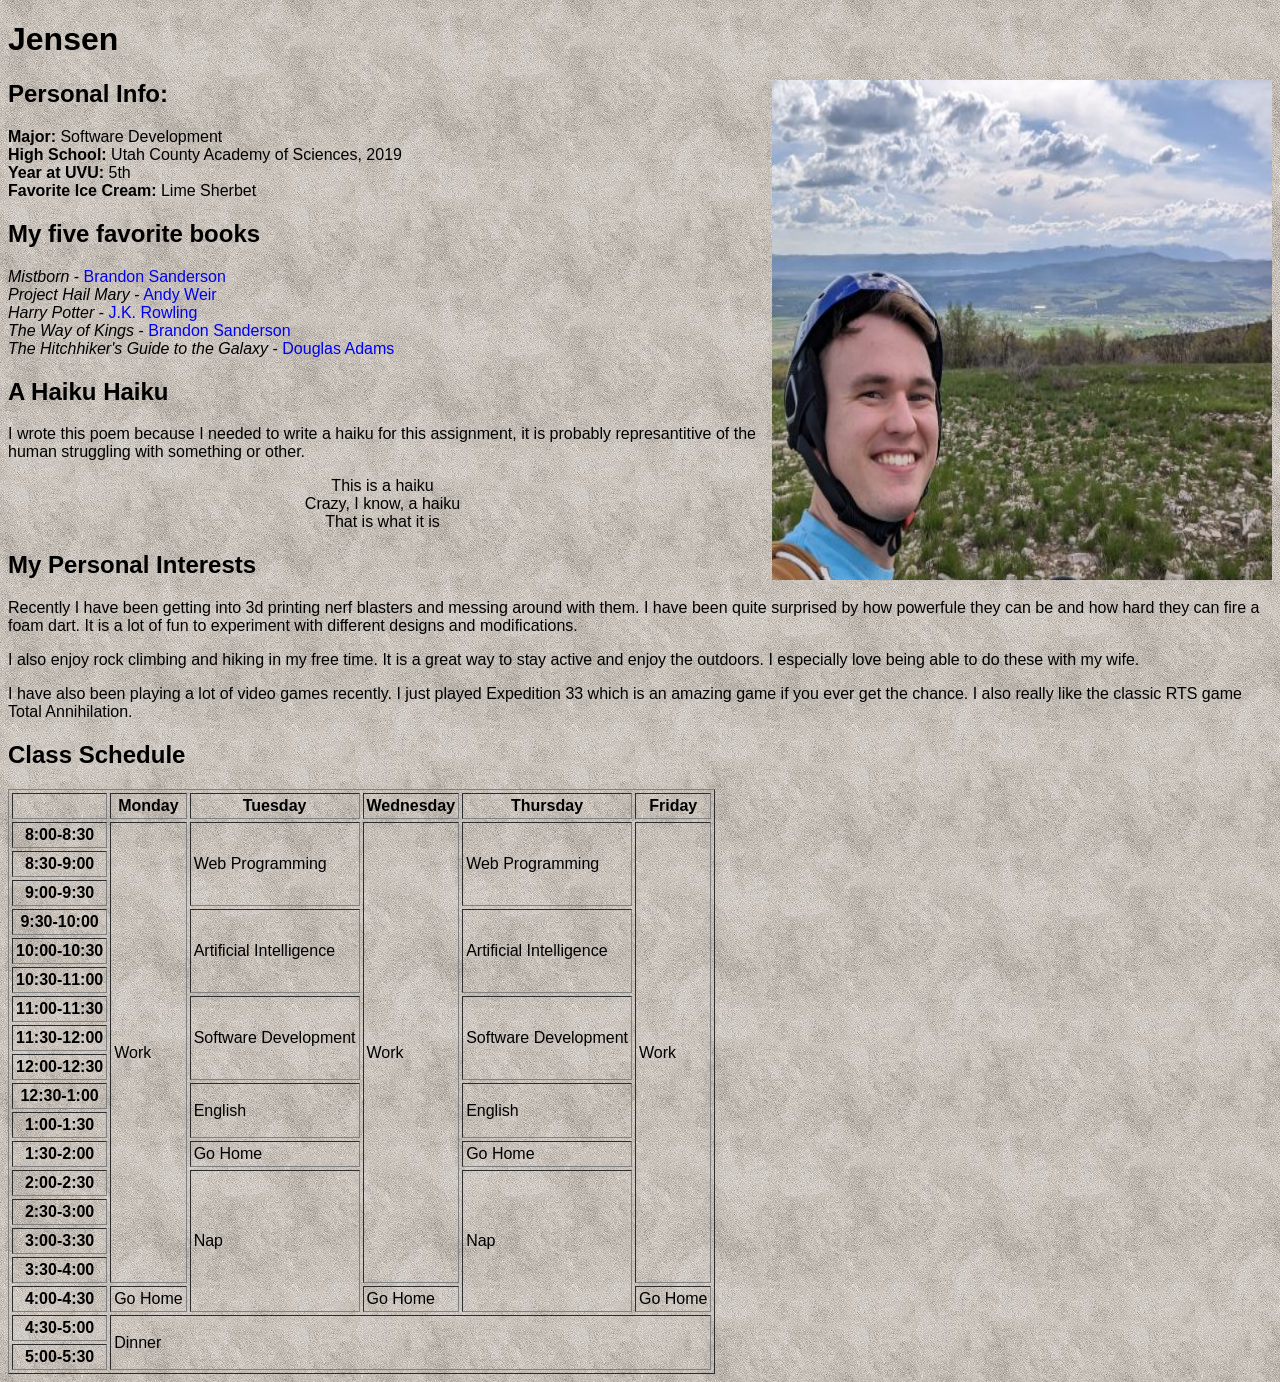
==== AboutMe/index.html @ d9c0c2ad "Assignment 1 Initial commit Co-authored-by: Copilot <copilot@github.com>" ====
<!DOCTYPE html>
<html>
<head>
<title>About Jensen</title>
<link rel="stylesheet" href="style.css">
</head>
<body>
<h1>Jensen</h1>
<img src="Jensen.jpg" alt="A picture of Jensen" width="500" height="500" style="float: right; margin-left: 15px;">
<h2>Personal Info:</h2>
<p><b>Major:</b> Software Development<br>
<b>High School:</b> Utah County Academy of Sciences, 2019<br>
<b>Year at UVU:</b> 5th<br>
<b>Favorite Ice Cream:</b> Lime Sherbet<br></p>

<h2>My five favorite books</h2>
<p><i>Mistborn</i> -  <a href="https://www.dragonsteelbooks.com/">Brandon Sanderson</a><br>
<i>Project Hail Mary</i> - <a href="https://www.andyweirauthor.com/">Andy Weir</a><br>
<i> Harry Potter</i> - <a href="https://www.jkrowling.com/">J.K. Rowling</a><br>
<i> The Way of Kings</i> - <a href="https://www.dragonsteelbooks.com/">Brandon Sanderson</a><br>
<i> The Hitchhiker's Guide to the Galaxy</i> - <a href="https://www.douglasadams.com/">Douglas Adams</a><br></p>

<h2>A Haiku Haiku</h2>
<p>I wrote this poem because I needed to write a haiku for this assignment, it is probably represantitive of the human struggling with something or other.<br></p>

<p style="text-align: center;">This is a haiku<br>
Crazy, I know, a haiku<br>
That is what it is<br>
</p>  

<h2>My Personal Interests</h2>
<p > Recently I have been getting into 3d printing nerf blasters and messing around with them. I have been quite surprised by how powerfule they can be and how hard they can fire a foam dart. It is a lot of fun to experiment with different designs and modifications.</p>
<p> I also enjoy rock climbing and hiking in my free time. It is a great way to stay active and enjoy the outdoors. I especially love being able to do these with my wife.</p>
<p> I have also been playing a lot of video games recently. I just played Expedition 33 which is an amazing game if you ever get the chance. I also really like the classic RTS game Total Annihilation.</p>



<h2>Class Schedule</h2>
<table  border cellspacing="3" cellpadding="3">
<tr>
    <th></th>
    <th>Monday</th>
    <th>Tuesday</th>
    <th>Wednesday</th>
    <th>Thursday</th>
    <th>Friday</th>

</tr>
<tr>
    <th>8:00-8:30</th>
    <td rowspan="16">Work</td>
    <td rowspan="3">Web Programming</td>
    <td rowspan="16">Work</td>
    <td rowspan="3">Web Programming</td>
    <td rowspan="16">Work</td>

</tr>
<tr>
    <th>8:30-9:00</th>
</tr>
<tr>
    <th>9:00-9:30</th>
</tr>
<tr>
    <th>9:30-10:00</th>
    <td rowspan="3">Artificial Intelligence</td>
    <td rowspan="3">Artificial Intelligence</td>
</tr>
<tr>
    <th>10:00-10:30</th>
</tr>
<tr>
    <th>10:30-11:00</th>
</tr>
<tr>
    <th>11:00-11:30</th>
    <td rowspan="3">Software Development</td>
    <td rowspan="3">Software Development</td>
</tr>
<tr>
    <th>11:30-12:00</th>
</tr>
<tr>
    <th>12:00-12:30</th>    
</tr>
<tr>
    <th>12:30-1:00</th>
    <td rowspan="2">English</td>
    <td rowspan="2">English</td>
</tr>
<tr>
    <th>1:00-1:30</th>
</tr>
<tr>
    <th>1:30-2:00</th>
    <td>Go Home</td>
    <td>Go Home</td>

</tr>
<tr>
    <th>2:00-2:30</th>
    <td rowspan="5">Nap</td>
    <td rowspan="5">Nap</td>
</tr>
<tr>
    <th>2:30-3:00</th>
</tr>
<tr>
    <th>3:00-3:30</th>
</tr>
<tr>
    <th>3:30-4:00</th> 
</tr>
<tr>
    <th>4:00-4:30</th>
    <td>Go Home</td>
    <td>Go Home</td>
    <td>Go Home</td>
</tr>
<tr>
    <th>4:30-5:00</th>
    <td colspan="5" rowspan="2">Dinner</td>
</tr>
<tr>
    <th>5:00-5:30</th>
</tr>
</table>


</body>
</html>
---- AboutMe/style.css ----
a {
    text-decoration: none;
}

/* Add underline only on hover */
a:hover {
    text-decoration: underline;
}

p {
  font-family: Impact, sans-serif;
}

body {
  font-family: Impact, sans-serif;
  background-image: url("concrete-seamless.jpg");
}
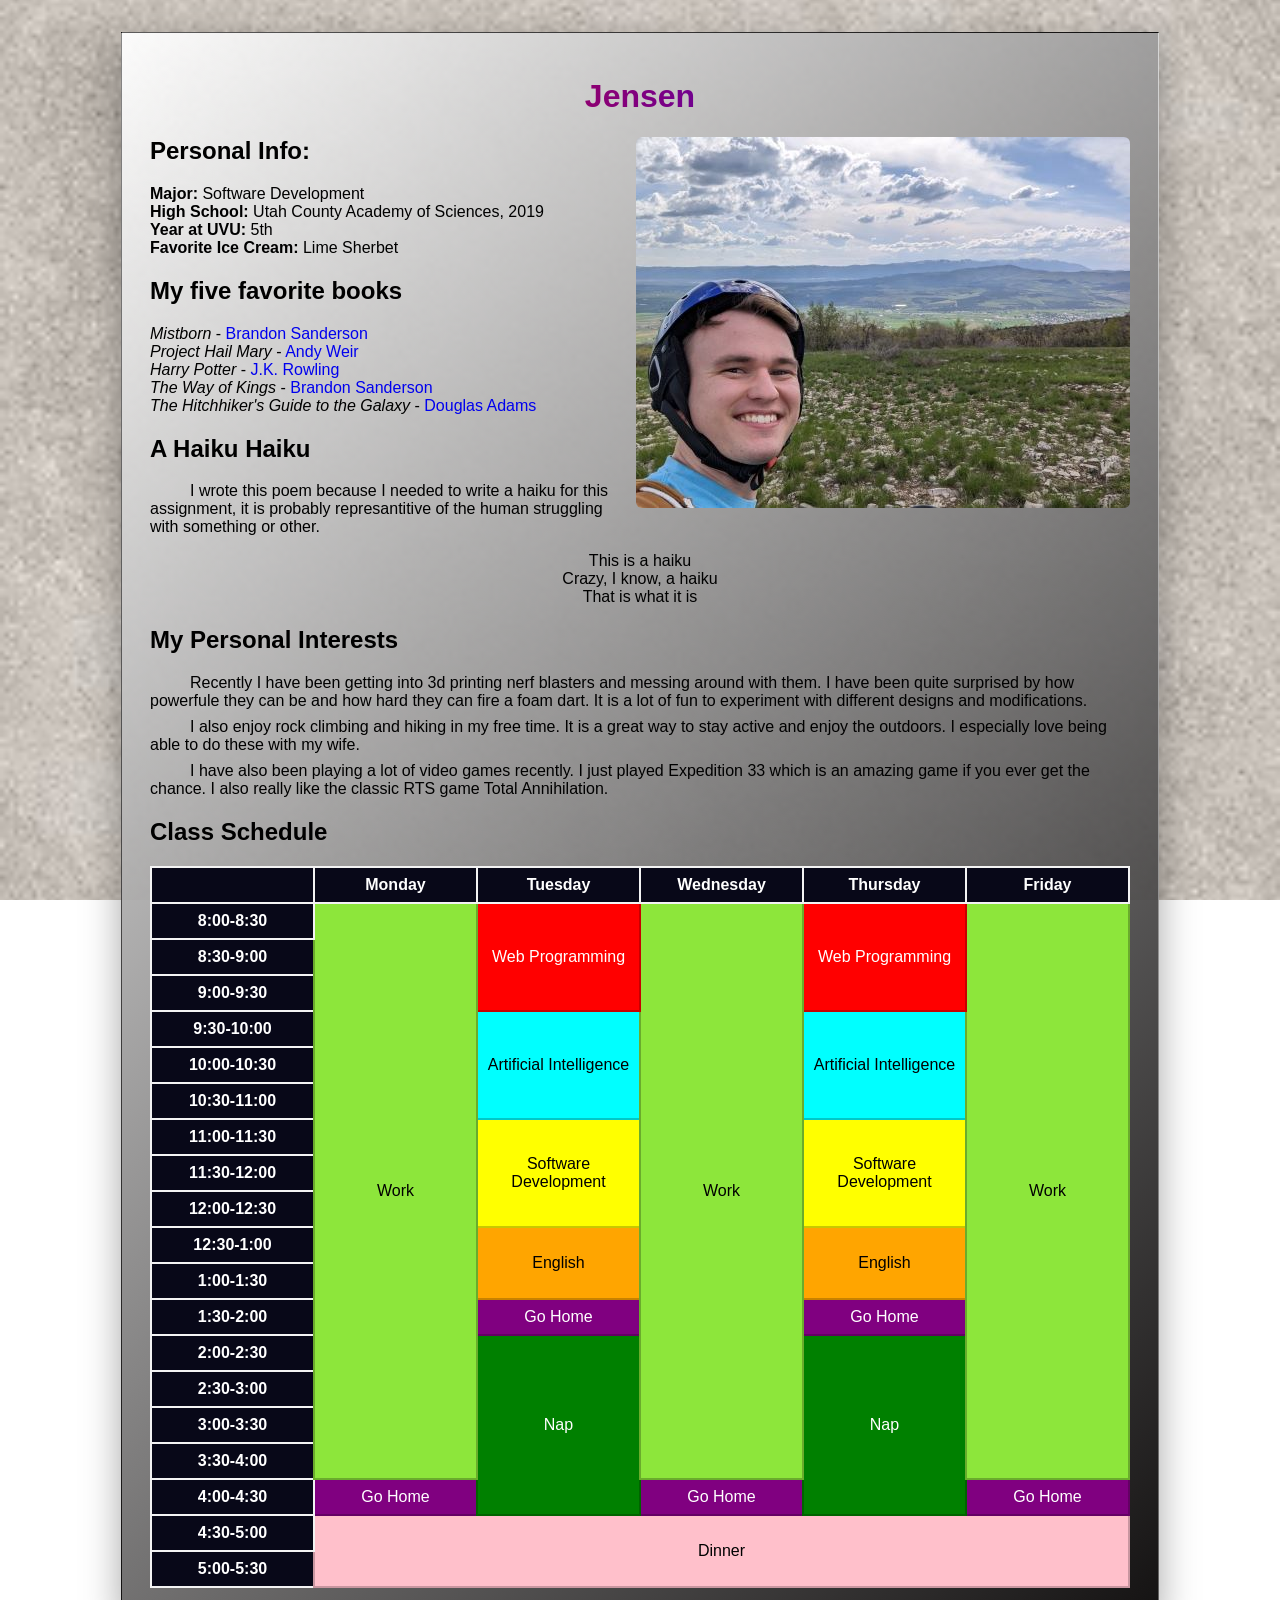
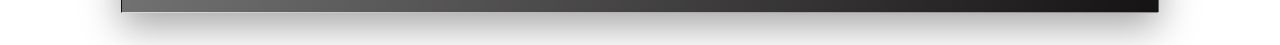
==== commit a1a84be6: "About Me pt 2 complete" ====
--- a/AboutMe/index.html
+++ b/AboutMe/index.html
@@ -6,8 +6,9 @@
 <link rel="stylesheet" href="style.css">
 </head>
 <body>
+<div class="floating-document">
 <h1>Jensen</h1>
-<img src="Jensen.jpg" alt="A picture of Jensen" width="500" height="500" style="float: right; margin-left: 15px;">
+<img id="portraitImage" class="portrait" src="Jensen.jpg" alt="A picture of Jensen" width="494">
 <h2>Personal Info:</h2>
 <p><b>Major:</b> Software Development<br>
 <b>High School:</b> Utah County Academy of Sciences, 2019<br>
@@ -22,7 +23,7 @@
 <i> The Hitchhiker's Guide to the Galaxy</i> - <a href="https://www.douglasadams.com/">Douglas Adams</a><br></p>
 
 <h2>A Haiku Haiku</h2>
-<p>I wrote this poem because I needed to write a haiku for this assignment, it is probably represantitive of the human struggling with something or other.<br></p>
+<p id="BodyParagraph">I wrote this poem because I needed to write a haiku for this assignment, it is probably represantitive of the human struggling with something or other.<br></p>
 
 <p style="text-align: center;">This is a haiku<br>
 Crazy, I know, a haiku<br>
@@ -30,15 +31,15 @@
 </p>  
 
 <h2>My Personal Interests</h2>
-<p > Recently I have been getting into 3d printing nerf blasters and messing around with them. I have been quite surprised by how powerfule they can be and how hard they can fire a foam dart. It is a lot of fun to experiment with different designs and modifications.</p>
-<p> I also enjoy rock climbing and hiking in my free time. It is a great way to stay active and enjoy the outdoors. I especially love being able to do these with my wife.</p>
-<p> I have also been playing a lot of video games recently. I just played Expedition 33 which is an amazing game if you ever get the chance. I also really like the classic RTS game Total Annihilation.</p>
+<p id="BodyParagraph"> Recently I have been getting into 3d printing nerf blasters and messing around with them. I have been quite surprised by how powerfule they can be and how hard they can fire a foam dart. It is a lot of fun to experiment with different designs and modifications.</p>
+<p id="BodyParagraph"> I also enjoy rock climbing and hiking in my free time. It is a great way to stay active and enjoy the outdoors. I especially love being able to do these with my wife.</p>
+<p id="BodyParagraph"> I have also been playing a lot of video games recently. I just played Expedition 33 which is an amazing game if you ever get the chance. I also really like the classic RTS game Total Annihilation.</p>
 
 
 
 <h2>Class Schedule</h2>
-<table  border cellspacing="3" cellpadding="3">
-<tr>
+<table cellspacing="3" cellpadding="3">
+<tr id="TableHeader">
     <th></th>
     <th>Monday</th>
     <th>Tuesday</th>
@@ -49,11 +50,11 @@
 </tr>
 <tr>
     <th>8:00-8:30</th>
-    <td rowspan="16">Work</td>
-    <td rowspan="3">Web Programming</td>
-    <td rowspan="16">Work</td>
-    <td rowspan="3">Web Programming</td>
-    <td rowspan="16">Work</td>
+    <td rowspan="16" id="Work">Work</td>
+    <td rowspan="3" id="WebProgramming">Web Programming</td>
+    <td rowspan="16" id="Work">Work</td>
+    <td rowspan="3" id="WebProgramming">Web Programming</td>
+    <td rowspan="16" id="Work">Work</td>
 
 </tr>
 <tr>
@@ -64,8 +65,8 @@
 </tr>
 <tr>
     <th>9:30-10:00</th>
-    <td rowspan="3">Artificial Intelligence</td>
-    <td rowspan="3">Artificial Intelligence</td>
+    <td rowspan="3" id="ArtificialIntelligence">Artificial Intelligence</td>
+    <td rowspan="3" id="ArtificialIntelligence">Artificial Intelligence</td>
 </tr>
 <tr>
     <th>10:00-10:30</th>
@@ -75,8 +76,8 @@
 </tr>
 <tr>
     <th>11:00-11:30</th>
-    <td rowspan="3">Software Development</td>
-    <td rowspan="3">Software Development</td>
+    <td rowspan="3" id="SoftwareDevelopment">Software Development</td>
+    <td rowspan="3" id="SoftwareDevelopment">Software Development</td>
 </tr>
 <tr>
     <th>11:30-12:00</th>
@@ -86,22 +87,22 @@
 </tr>
 <tr>
     <th>12:30-1:00</th>
-    <td rowspan="2">English</td>
-    <td rowspan="2">English</td>
+    <td rowspan="2" id="English">English</td>
+    <td rowspan="2" id="English">English</td>
 </tr>
 <tr>
     <th>1:00-1:30</th>
 </tr>
 <tr>
     <th>1:30-2:00</th>
-    <td>Go Home</td>
-    <td>Go Home</td>
+    <td id="GoHome">Go Home</td>
+    <td id="GoHome">Go Home</td>
 
 </tr>
 <tr>
     <th>2:00-2:30</th>
-    <td rowspan="5">Nap</td>
-    <td rowspan="5">Nap</td>
+    <td rowspan="5" id="Nap">Nap</td>
+    <td rowspan="5" id="Nap">Nap</td>
 </tr>
 <tr>
     <th>2:30-3:00</th>
@@ -114,13 +115,13 @@
 </tr>
 <tr>
     <th>4:00-4:30</th>
-    <td>Go Home</td>
-    <td>Go Home</td>
-    <td>Go Home</td>
+    <td id="GoHome">Go Home</td>
+    <td id="GoHome">Go Home</td>
+    <td id="GoHome">Go Home</td>
 </tr>
 <tr>
     <th>4:30-5:00</th>
-    <td colspan="5" rowspan="2">Dinner</td>
+    <td colspan="5" rowspan="2" id="Dinner">Dinner</td>
 </tr>
 <tr>
     <th>5:00-5:30</th>
@@ -128,5 +129,16 @@
 </table>
 
 
+</div>
+
+<div id="imageModal" class="modal" aria-hidden="true">
+    <div class="modal-content">
+        <button id="modalClose" class="modal-close" aria-label="Close image modal">&times;</button>
+        <img id="modalImage" src="Jensen.jpg" alt="A larger picture of Jensen">
+    </div>
+</div>
+
+<script src="script.js"></script>
+
 </body>
 </html>
--- a/AboutMe/style.css
+++ b/AboutMe/style.css
@@ -7,12 +7,189 @@
     text-decoration: underline;
 }
 
+
 p {
   font-family: Impact, sans-serif;
+}
+
+p:hover {
+  color: red;
+  transform: scale(1.5);
+  transform-origin: left center;
+  transition: cubic-bezier(0.25, 0.1, 0.25, 1) 0.3s;
 }
 
 body {
   font-family: Impact, sans-serif;
   background-image: url("concrete-seamless.jpg");
+  background-attachment: fixed;
+  background-size: cover;
+  background-position: center;
+  font-size: 12pt;
+  margin: 0;
+  padding: 32px 16px;
 }
 
+.floating-document {
+  max-width: 980px;
+  margin: 0 auto;
+  padding: 24px 28px;
+  background-color: rgba(255, 255, 255, 0.95);
+  border: 1px solid rgba(0, 0, 0, 0.15);
+  box-shadow: 0 14px 36px rgba(0, 0, 0, 0.35);
+  background: linear-gradient(135deg, rgba(255, 255, 255, 0.95) 0%, rgba(8, 6, 6, 0.95) 100%);
+}
+
+.portrait {
+  float: right;
+  margin-left: 15px;
+  cursor: pointer;
+  border-radius: 6px;
+}
+
+.modal {
+  display: none;
+  position: fixed;
+  inset: 0;
+  z-index: 1000;
+  align-items: center;
+  justify-content: center;
+  background: rgba(0, 0, 0, 0.72);
+  backdrop-filter: blur(2px);
+}
+
+.modal.visible {
+  display: flex;
+}
+
+.modal-content {
+  position: relative;
+  width: min(90vw, 1100px);
+}
+
+.modal-content img {
+  display: block;
+  width: 100%;
+  max-height: 85vh;
+  object-fit: contain;
+  border-radius: 8px;
+  border: 2px solid rgba(255, 255, 255, 0.35);
+  box-shadow: 0 18px 48px rgba(0, 0, 0, 0.45);
+}
+
+.modal-close {
+  position: absolute;
+  top: 10px;
+  left: 10px;
+  width: 42px;
+  height: 42px;
+  border: none;
+  border-radius: 999px;
+  background: rgba(0, 0, 0, 0.65);
+  color: #ffffff;
+  font-size: 30px;
+  line-height: 1;
+  cursor: pointer;
+}
+
+.modal-close:hover {
+  background: rgba(0, 0, 0, 0.85);
+}
+
+body.modal-open {
+  overflow: hidden;
+}
+
+body.modal-open .floating-document {
+  filter: blur(3px) brightness(0.7);
+}
+
+
+#BodyParagraph {
+  text-indent: 40px;
+  margin-top: 8px;
+  margin-bottom: 8px;
+}
+
+h1 {
+  font-family: Impact, sans-serif;
+  color: blue;
+  text-align: center;
+  background: linear-gradient(to right, #ff0000, #0000ff);
+  background-clip: text;
+  -webkit-background-clip: text;
+  -webkit-text-fill-color: transparent;
+}
+h1:hover {
+  transform: scale(3);
+  transition: cubic-bezier(0.25, 0.1, 0.25, 1) 0.3s;
+}
+
+table {
+  border-collapse: collapse;
+  width: 100%;
+  table-layout: fixed;
+}
+
+th, td {
+  border: 2px solid rgb(243, 243, 243);
+  padding: 8px;
+  text-align: center;
+  background-color: rgb(8, 8, 24);
+  color: white;
+}
+
+#TableHeader {
+  background-color: rgb(84, 84, 196);
+  border: 2px solid rgb(230, 230, 238);
+  color: white;
+}
+
+#Work {
+  background-color: rgb(141, 230, 59);
+  border: 2px solid rgb(106, 172, 44);
+  color: rgb(0, 0, 0);
+}
+
+#WebProgramming {
+  background-color: rgb(255, 0, 0);
+  color: rgb(255, 255, 255);
+  border: 2px solid rgb(200, 0, 0);
+}
+
+#ArtificialIntelligence {
+  background-color: rgb(0, 255, 255);
+  color: rgb(0, 0, 0);
+  border: 2px solid rgb(0, 200, 200);
+}
+
+#SoftwareDevelopment {
+  background-color: rgb(255, 255, 0);
+  color: rgb(0, 0, 0);
+  border: 2px solid rgb(200, 200, 0);
+}
+
+#English {
+  background-color: rgb(255, 165, 0);
+  color: rgb(0, 0, 0);
+  border: 2px solid rgb(200, 130, 0);
+}
+
+#GoHome {
+  background-color: rgb(128, 0, 128);
+  color: rgb(255, 255, 255);
+  border: 2px solid rgb(100, 0, 100);
+}
+
+#Nap {
+  background-color: rgb(0, 128, 0);
+  color: rgb(255, 255, 255);
+  border: 2px solid rgb(0, 100, 0);
+}
+
+#Dinner {
+  background-color: rgb(255, 192, 203);
+  color: rgb(0, 0, 0);
+  border: 2px solid rgb(200, 150, 160);
+}
+
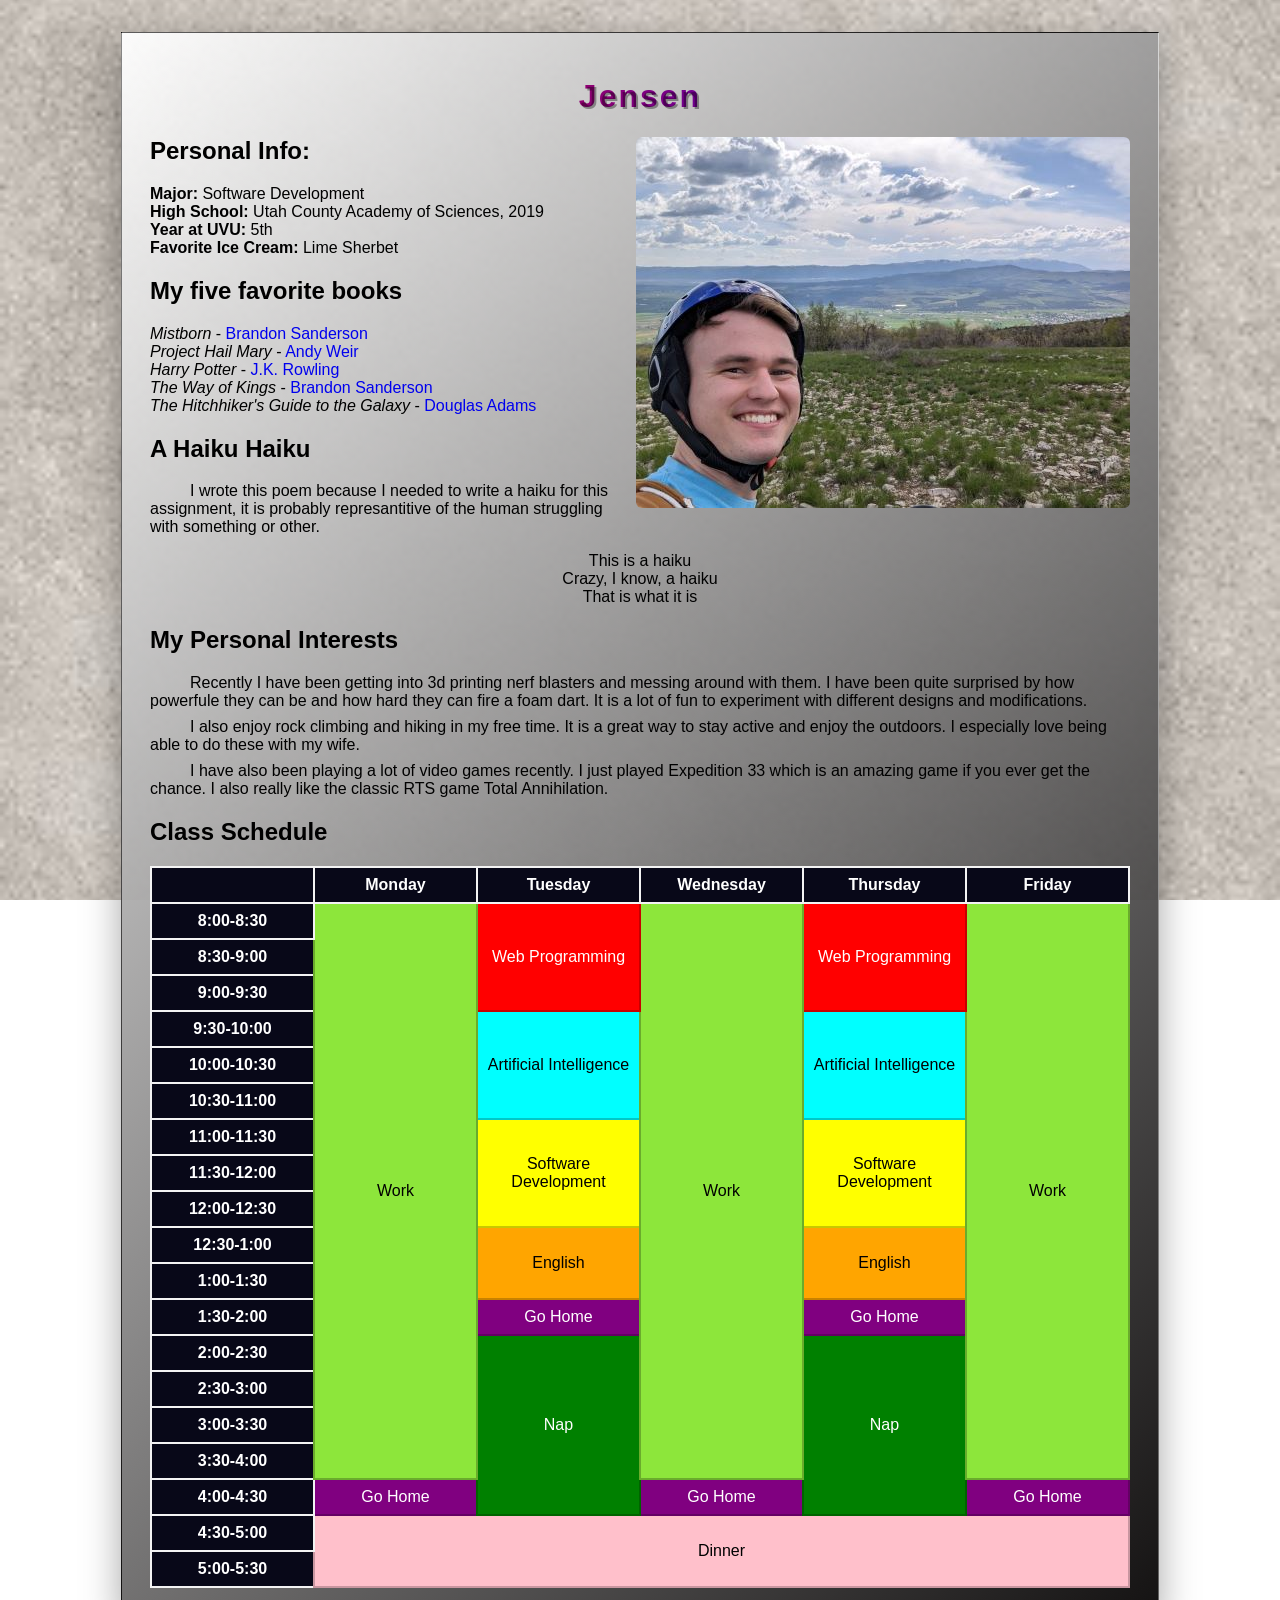
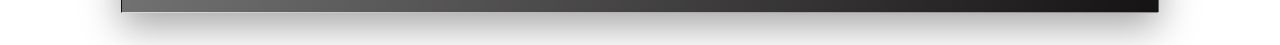
==== commit 0a0a4a0a: "about me part 2 updated" ====
--- a/AboutMe/index.html
+++ b/AboutMe/index.html
@@ -3,12 +3,12 @@
 <html>
 <head>
 <title>About Jensen</title>
-<link rel="stylesheet" href="style.css">
+<link rel="stylesheet" href="styles/style.css">
 </head>
 <body>
 <div class="floating-document">
 <h1>Jensen</h1>
-<img id="portraitImage" class="portrait" src="Jensen.jpg" alt="A picture of Jensen" width="494">
+<img id="portraitImage" class="portrait" src="Jensen.jpg" alt="A picture of Jensen">
 <h2>Personal Info:</h2>
 <p><b>Major:</b> Software Development<br>
 <b>High School:</b> Utah County Academy of Sciences, 2019<br>
@@ -25,7 +25,7 @@
 <h2>A Haiku Haiku</h2>
 <p id="BodyParagraph">I wrote this poem because I needed to write a haiku for this assignment, it is probably represantitive of the human struggling with something or other.<br></p>
 
-<p style="text-align: center;">This is a haiku<br>
+<p class="haiku-text">This is a haiku<br>
 Crazy, I know, a haiku<br>
 That is what it is<br>
 </p>  
@@ -39,7 +39,7 @@
 
 <h2>Class Schedule</h2>
 <table cellspacing="3" cellpadding="3">
-<tr id="TableHeader">
+<tr class="table-header">
     <th></th>
     <th>Monday</th>
     <th>Tuesday</th>
@@ -50,11 +50,11 @@
 </tr>
 <tr>
     <th>8:00-8:30</th>
-    <td rowspan="16" id="Work">Work</td>
-    <td rowspan="3" id="WebProgramming">Web Programming</td>
-    <td rowspan="16" id="Work">Work</td>
-    <td rowspan="3" id="WebProgramming">Web Programming</td>
-    <td rowspan="16" id="Work">Work</td>
+    <td rowspan="16" class="work">Work</td>
+    <td rowspan="3" class="web-programming">Web Programming</td>
+    <td rowspan="16" class="work">Work</td>
+    <td rowspan="3" class="web-programming">Web Programming</td>
+    <td rowspan="16" class="work">Work</td>
 
 </tr>
 <tr>
@@ -65,8 +65,8 @@
 </tr>
 <tr>
     <th>9:30-10:00</th>
-    <td rowspan="3" id="ArtificialIntelligence">Artificial Intelligence</td>
-    <td rowspan="3" id="ArtificialIntelligence">Artificial Intelligence</td>
+    <td rowspan="3" class="artificial-intelligence">Artificial Intelligence</td>
+    <td rowspan="3" class="artificial-intelligence">Artificial Intelligence</td>
 </tr>
 <tr>
     <th>10:00-10:30</th>
@@ -76,8 +76,8 @@
 </tr>
 <tr>
     <th>11:00-11:30</th>
-    <td rowspan="3" id="SoftwareDevelopment">Software Development</td>
-    <td rowspan="3" id="SoftwareDevelopment">Software Development</td>
+    <td rowspan="3" class="software-development">Software Development</td>
+    <td rowspan="3" class="software-development">Software Development</td>
 </tr>
 <tr>
     <th>11:30-12:00</th>
@@ -87,22 +87,22 @@
 </tr>
 <tr>
     <th>12:30-1:00</th>
-    <td rowspan="2" id="English">English</td>
-    <td rowspan="2" id="English">English</td>
+    <td rowspan="2" class="english">English</td>
+    <td rowspan="2" class="english">English</td>
 </tr>
 <tr>
     <th>1:00-1:30</th>
 </tr>
 <tr>
     <th>1:30-2:00</th>
-    <td id="GoHome">Go Home</td>
-    <td id="GoHome">Go Home</td>
+    <td class="go-home">Go Home</td>
+    <td class="go-home">Go Home</td>
 
 </tr>
 <tr>
     <th>2:00-2:30</th>
-    <td rowspan="5" id="Nap">Nap</td>
-    <td rowspan="5" id="Nap">Nap</td>
+    <td rowspan="5" class="nap">Nap</td>
+    <td rowspan="5" class="nap">Nap</td>
 </tr>
 <tr>
     <th>2:30-3:00</th>
@@ -115,13 +115,13 @@
 </tr>
 <tr>
     <th>4:00-4:30</th>
-    <td id="GoHome">Go Home</td>
-    <td id="GoHome">Go Home</td>
-    <td id="GoHome">Go Home</td>
+    <td class="go-home">Go Home</td>
+    <td class="go-home">Go Home</td>
+    <td class="go-home">Go Home</td>
 </tr>
 <tr>
     <th>4:30-5:00</th>
-    <td colspan="5" rowspan="2" id="Dinner">Dinner</td>
+    <td colspan="5" rowspan="2" class="dinner">Dinner</td>
 </tr>
 <tr>
     <th>5:00-5:30</th>
--- a/AboutMe/styles/style.css
+++ b/AboutMe/styles/style.css
@@ -0,0 +1,202 @@
+a {
+    text-decoration: none;
+}
+
+/* Add underline only on hover */
+a:hover {
+    text-decoration: underline;
+}
+
+
+p {
+  font-family: Impact, sans-serif;
+}
+
+.haiku-text {
+  text-align: center;
+}
+
+p:hover {
+  color: red;
+  transform: scale(1.5);
+  transform-origin: left center;
+  transition: cubic-bezier(0.25, 0.1, 0.25, 1) 0.3s;
+}
+
+body {
+  font-family: Impact, sans-serif;
+  background-image: url("../concrete-seamless.jpg");
+  background-attachment: fixed;
+  background-size: cover;
+  background-position: center;
+  font-size: 12pt;
+  margin: 0;
+  padding: 32px 16px;
+}
+
+.floating-document {
+  max-width: 980px;
+  margin: 0 auto;
+  padding: 24px 28px;
+  background-color: rgba(255, 255, 255, 0.95);
+  border: 1px solid rgba(0, 0, 0, 0.15);
+  box-shadow: 0 14px 36px rgba(0, 0, 0, 0.35);
+  background: linear-gradient(135deg, rgba(255, 255, 255, 0.95) 0%, rgba(8, 6, 6, 0.95) 100%);
+}
+
+.portrait {
+  float: right;
+  width: 494px;
+  margin-left: 15px;
+  cursor: pointer;
+  border-radius: 6px;
+}
+
+.modal {
+  display: none;
+  position: fixed;
+  inset: 0;
+  z-index: 1000;
+  align-items: center;
+  justify-content: center;
+  background: rgba(0, 0, 0, 0.72);
+  backdrop-filter: blur(2px);
+}
+
+.modal.visible {
+  display: flex;
+}
+
+.modal-content {
+  position: relative;
+  width: min(90vw, 1100px);
+}
+
+.modal-content img {
+  display: block;
+  width: 100%;
+  max-height: 85vh;
+  object-fit: contain;
+  border-radius: 8px;
+  border: 2px solid rgba(255, 255, 255, 0.35);
+  box-shadow: 0 18px 48px rgba(0, 0, 0, 0.45);
+}
+
+.modal-close {
+  position: absolute;
+  top: 10px;
+  left: 10px;
+  width: 42px;
+  height: 42px;
+  border: none;
+  border-radius: 999px;
+  background: rgba(0, 0, 0, 0.65);
+  color: #ffffff;
+  font-size: 30px;
+  line-height: 1;
+  cursor: pointer;
+}
+
+.modal-close:hover {
+  background: rgba(0, 0, 0, 0.85);
+}
+
+body.modal-open {
+  overflow: hidden;
+}
+
+body.modal-open .floating-document {
+  filter: blur(3px) brightness(0.7);
+}
+
+
+#BodyParagraph {
+  text-indent: 40px;
+  margin-top: 8px;
+  margin-bottom: 8px;
+}
+
+h1 {
+  font-family: Impact, sans-serif;
+  color: blue;
+  text-align: center;
+  background: linear-gradient(to right, #ff0000, #0000ff);
+  background-clip: text;
+  -webkit-background-clip: text;
+  -webkit-text-fill-color: transparent;
+  text-shadow: 2px 2px 0 rgba(0, 0, 0, 0.35);
+  letter-spacing: 2px;
+}
+h1:hover {
+  transform: scale(3);
+  transition: cubic-bezier(0.25, 0.1, 0.25, 1) 0.3s;
+}
+
+table {
+  border-collapse: collapse;
+  width: 100%;
+  table-layout: fixed;
+}
+
+th, td {
+  border: 2px solid rgb(243, 243, 243);
+  padding: 8px;
+  text-align: center;
+  background-color: rgb(8, 8, 24);
+  color: white;
+}
+
+.table-header {
+  background-color: rgb(84, 84, 196);
+  border: 2px solid rgb(230, 230, 238);
+  color: white;
+}
+
+.work {
+  background-color: rgb(141, 230, 59);
+  border: 2px solid rgb(106, 172, 44);
+  color: rgb(0, 0, 0);
+}
+
+.web-programming {
+  background-color: rgb(255, 0, 0);
+  color: rgb(255, 255, 255);
+  border: 2px solid rgb(200, 0, 0);
+}
+
+.artificial-intelligence {
+  background-color: rgb(0, 255, 255);
+  color: rgb(0, 0, 0);
+  border: 2px solid rgb(0, 200, 200);
+}
+
+.software-development {
+  background-color: rgb(255, 255, 0);
+  color: rgb(0, 0, 0);
+  border: 2px solid rgb(200, 200, 0);
+}
+
+.english {
+  background-color: rgb(255, 165, 0);
+  color: rgb(0, 0, 0);
+  border: 2px solid rgb(200, 130, 0);
+}
+
+.go-home {
+  background-color: rgb(128, 0, 128);
+  color: rgb(255, 255, 255);
+  border: 2px solid rgb(100, 0, 100);
+}
+
+.nap {
+  background-color: rgb(0, 128, 0);
+  color: rgb(255, 255, 255);
+  border: 2px solid rgb(0, 100, 0);
+}
+
+.dinner {
+  background-color: rgb(255, 192, 203);
+  color: rgb(0, 0, 0);
+  border: 2px solid rgb(200, 150, 160);
+}
+
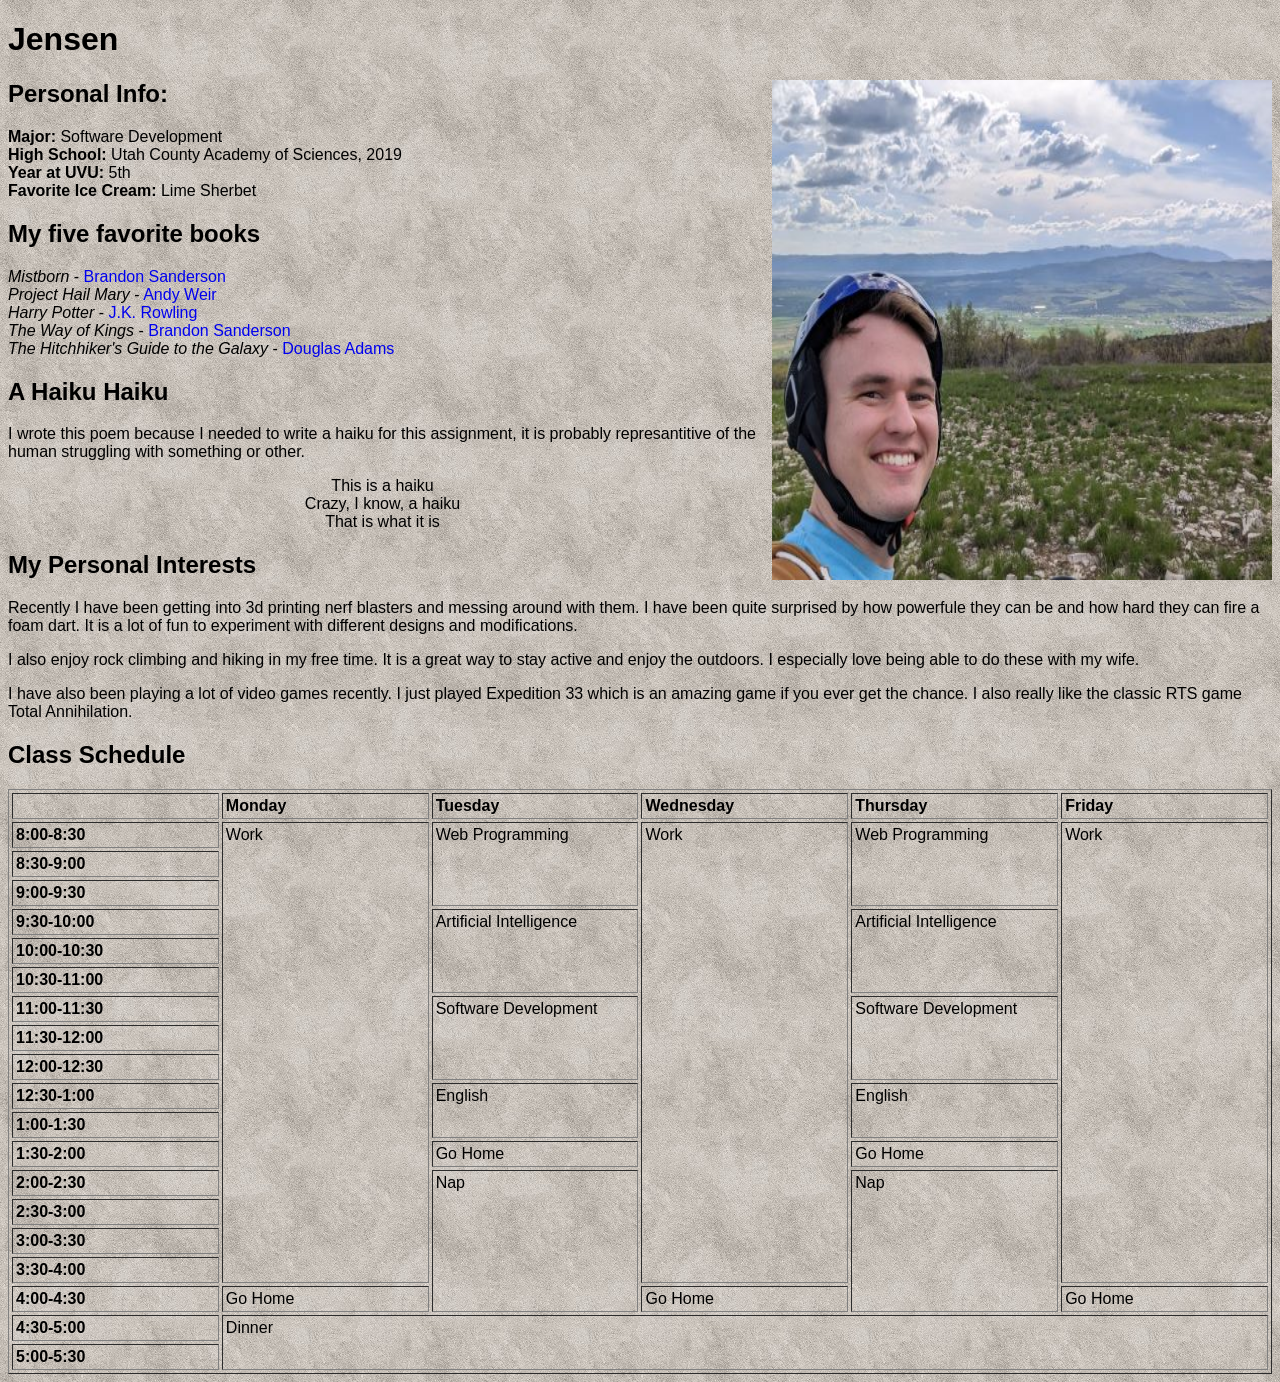
==== commit 4bc0492a: "Started working on reactive site" ====
--- a/AboutMe/index.html
+++ b/AboutMe/index.html
@@ -1,14 +1,36 @@
 
 <!DOCTYPE html>
+<!-- DISCLAIMER
+ 
+Project:  Project1-About Me
+Name: Jensen Caldwell
+Submitted: 5/12/26
+ 
+I declare that the following source code was written by me, or provided
+by the instructor for this project. I understand that copying source
+code from any other source, providing source code to another student, 
+or leaving my code on a public web site constitutes cheating.
+I acknowledge that  If I am found in violation of this policy this may result
+in a zero grade, a permanent record on file and possibly immediate failure of the class.
+ 
+Reflection:  As the project description warned I did, in fact, find this project to be very tedious. I never knew how much 
+I hate typing in the < and > characters, they really are placed very inconveniently on the keyboard. I did enjoy the parts 
+where I had to look stuff up and figure out the CSS, that was more interesting than the html parts.  
+
+This was really my first experience with HTML and CSS, so I had to look up a lot of stuff for it. I feel pretty good about 
+how well I understand what is going on and while I still may not like html, I recognize it's importance and I think I can 
+definitely become proficient with it. I am definitely interested in making better looking/reactive web pages.
+
+ 
+-->   
 <html>
 <head>
 <title>About Jensen</title>
-<link rel="stylesheet" href="styles/style.css">
+<link rel="stylesheet" href="style.css">
 </head>
 <body>
-<div class="floating-document">
 <h1>Jensen</h1>
-<img id="portraitImage" class="portrait" src="Jensen.jpg" alt="A picture of Jensen">
+<img src="Jensen.jpg" alt="A picture of Jensen" width="500" height="500" style="float: right; margin-left: 15px;">
 <h2>Personal Info:</h2>
 <p><b>Major:</b> Software Development<br>
 <b>High School:</b> Utah County Academy of Sciences, 2019<br>
@@ -23,23 +45,23 @@
 <i> The Hitchhiker's Guide to the Galaxy</i> - <a href="https://www.douglasadams.com/">Douglas Adams</a><br></p>
 
 <h2>A Haiku Haiku</h2>
-<p id="BodyParagraph">I wrote this poem because I needed to write a haiku for this assignment, it is probably represantitive of the human struggling with something or other.<br></p>
+<p>I wrote this poem because I needed to write a haiku for this assignment, it is probably represantitive of the human struggling with something or other.<br></p>
 
-<p class="haiku-text">This is a haiku<br>
+<p style="text-align: center;">This is a haiku<br>
 Crazy, I know, a haiku<br>
 That is what it is<br>
 </p>  
 
 <h2>My Personal Interests</h2>
-<p id="BodyParagraph"> Recently I have been getting into 3d printing nerf blasters and messing around with them. I have been quite surprised by how powerfule they can be and how hard they can fire a foam dart. It is a lot of fun to experiment with different designs and modifications.</p>
-<p id="BodyParagraph"> I also enjoy rock climbing and hiking in my free time. It is a great way to stay active and enjoy the outdoors. I especially love being able to do these with my wife.</p>
-<p id="BodyParagraph"> I have also been playing a lot of video games recently. I just played Expedition 33 which is an amazing game if you ever get the chance. I also really like the classic RTS game Total Annihilation.</p>
+<p > Recently I have been getting into 3d printing nerf blasters and messing around with them. I have been quite surprised by how powerfule they can be and how hard they can fire a foam dart. It is a lot of fun to experiment with different designs and modifications.</p>
+<p> I also enjoy rock climbing and hiking in my free time. It is a great way to stay active and enjoy the outdoors. I especially love being able to do these with my wife.</p>
+<p> I have also been playing a lot of video games recently. I just played Expedition 33 which is an amazing game if you ever get the chance. I also really like the classic RTS game Total Annihilation.</p>
 
 
 
 <h2>Class Schedule</h2>
-<table cellspacing="3" cellpadding="3">
-<tr class="table-header">
+<table border="1" cellspacing="3" cellpadding="3">
+<tr>
     <th></th>
     <th>Monday</th>
     <th>Tuesday</th>
@@ -50,11 +72,11 @@
 </tr>
 <tr>
     <th>8:00-8:30</th>
-    <td rowspan="16" class="work">Work</td>
-    <td rowspan="3" class="web-programming">Web Programming</td>
-    <td rowspan="16" class="work">Work</td>
-    <td rowspan="3" class="web-programming">Web Programming</td>
-    <td rowspan="16" class="work">Work</td>
+    <td rowspan="16">Work</td>
+    <td rowspan="3">Web Programming</td>
+    <td rowspan="16">Work</td>
+    <td rowspan="3">Web Programming</td>
+    <td rowspan="16">Work</td>
 
 </tr>
 <tr>
@@ -65,8 +87,8 @@
 </tr>
 <tr>
     <th>9:30-10:00</th>
-    <td rowspan="3" class="artificial-intelligence">Artificial Intelligence</td>
-    <td rowspan="3" class="artificial-intelligence">Artificial Intelligence</td>
+    <td rowspan="3">Artificial Intelligence</td>
+    <td rowspan="3">Artificial Intelligence</td>
 </tr>
 <tr>
     <th>10:00-10:30</th>
@@ -76,8 +98,8 @@
 </tr>
 <tr>
     <th>11:00-11:30</th>
-    <td rowspan="3" class="software-development">Software Development</td>
-    <td rowspan="3" class="software-development">Software Development</td>
+    <td rowspan="3">Software Development</td>
+    <td rowspan="3">Software Development</td>
 </tr>
 <tr>
     <th>11:30-12:00</th>
@@ -87,22 +109,22 @@
 </tr>
 <tr>
     <th>12:30-1:00</th>
-    <td rowspan="2" class="english">English</td>
-    <td rowspan="2" class="english">English</td>
+    <td rowspan="2">English</td>
+    <td rowspan="2">English</td>
 </tr>
 <tr>
     <th>1:00-1:30</th>
 </tr>
 <tr>
     <th>1:30-2:00</th>
-    <td class="go-home">Go Home</td>
-    <td class="go-home">Go Home</td>
+    <td>Go Home</td>
+    <td>Go Home</td>
 
 </tr>
 <tr>
     <th>2:00-2:30</th>
-    <td rowspan="5" class="nap">Nap</td>
-    <td rowspan="5" class="nap">Nap</td>
+    <td rowspan="5">Nap</td>
+    <td rowspan="5">Nap</td>
 </tr>
 <tr>
     <th>2:30-3:00</th>
@@ -115,13 +137,13 @@
 </tr>
 <tr>
     <th>4:00-4:30</th>
-    <td class="go-home">Go Home</td>
-    <td class="go-home">Go Home</td>
-    <td class="go-home">Go Home</td>
+    <td>Go Home</td>
+    <td>Go Home</td>
+    <td>Go Home</td>
 </tr>
 <tr>
     <th>4:30-5:00</th>
-    <td colspan="5" rowspan="2" class="dinner">Dinner</td>
+    <td colspan="5" rowspan="2">Dinner</td>
 </tr>
 <tr>
     <th>5:00-5:30</th>
@@ -129,16 +151,5 @@
 </table>
 
 
-</div>
-
-<div id="imageModal" class="modal" aria-hidden="true">
-    <div class="modal-content">
-        <button id="modalClose" class="modal-close" aria-label="Close image modal">&times;</button>
-        <img id="modalImage" src="Jensen.jpg" alt="A larger picture of Jensen">
-    </div>
-</div>
-
-<script src="script.js"></script>
-
 </body>
 </html>
--- a/AboutMe/style.css
+++ b/AboutMe/style.css
@@ -0,0 +1,28 @@
+a {
+    text-decoration: none;
+}
+
+/* Add underline only on hover */
+a:hover {
+    text-decoration: underline;
+}
+
+p {
+  font-family: Impact, sans-serif;
+}
+
+body {
+  font-family: Impact, sans-serif;
+  background-image: url("concrete-seamless.jpg");
+}
+
+table {
+  table-layout: fixed;
+  width: 100%;
+}
+
+table th, table td {
+  vertical-align: top;
+  text-align: left;
+}
+
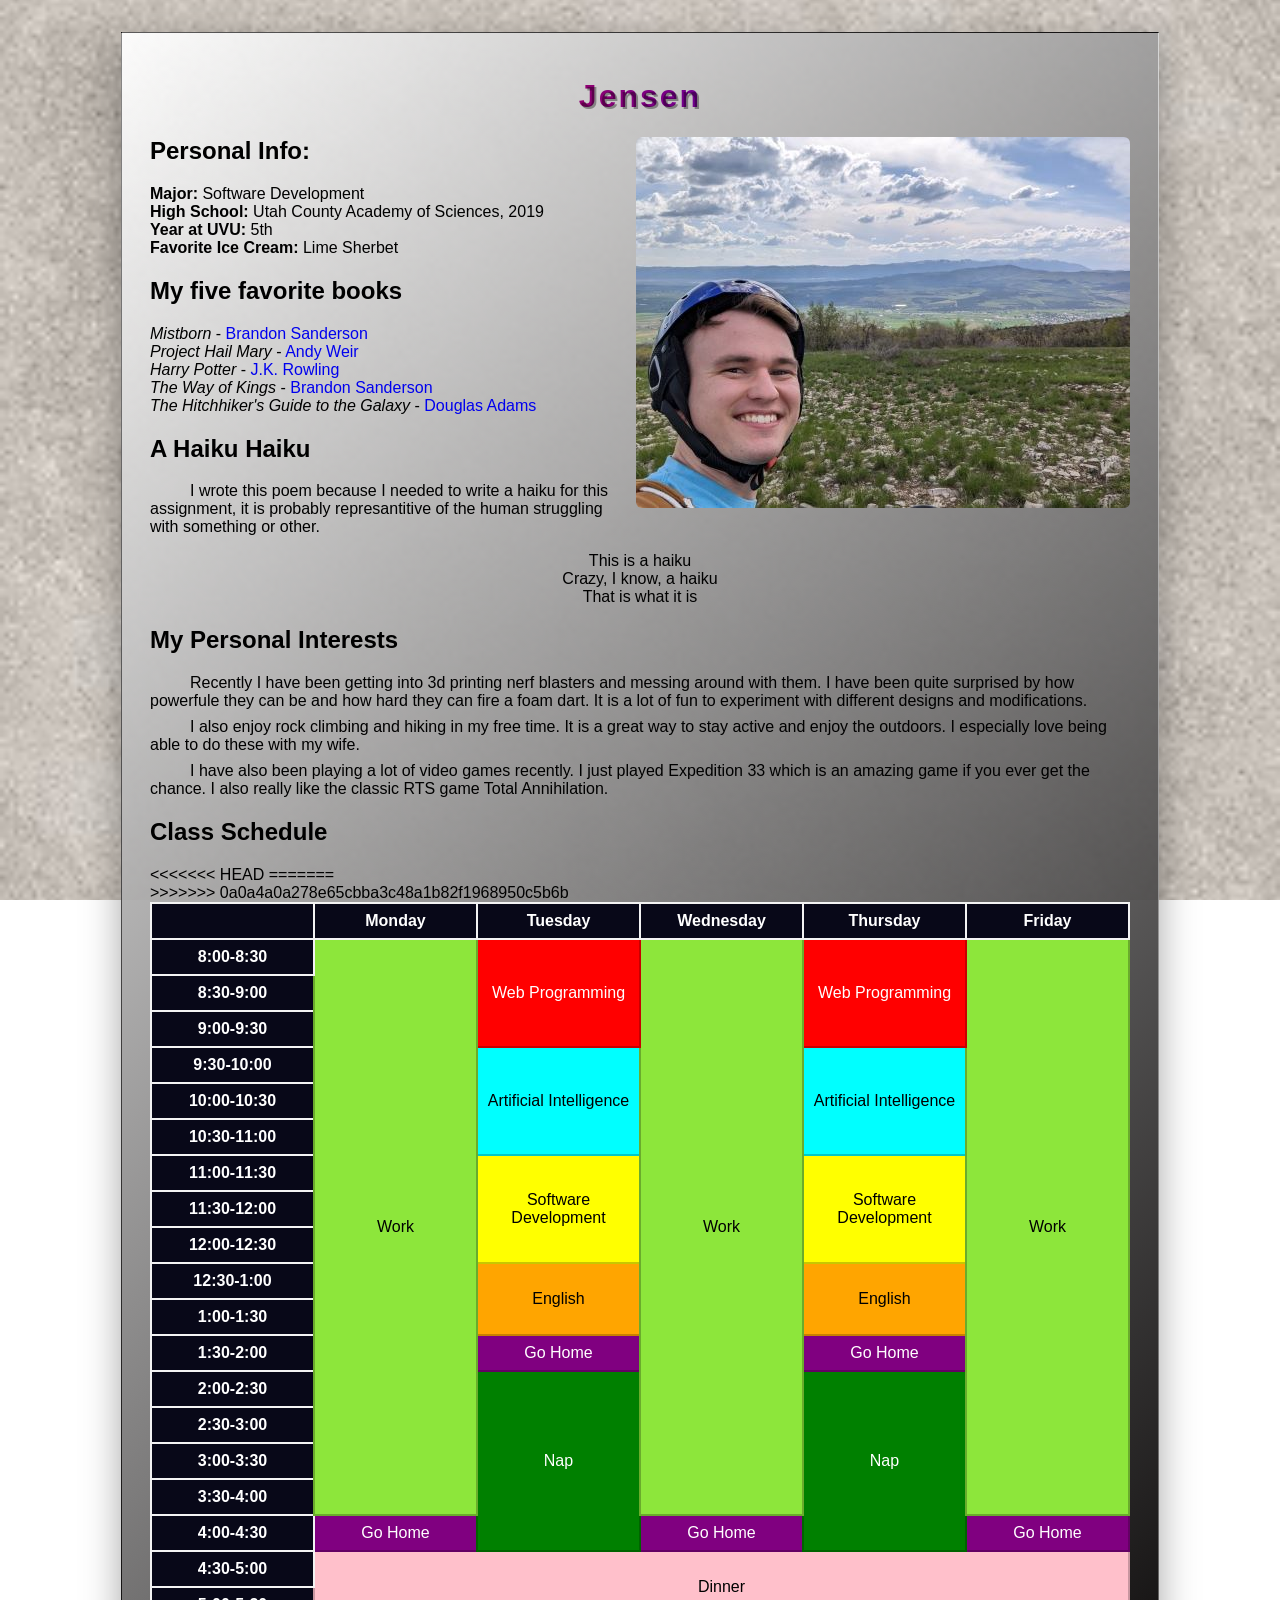
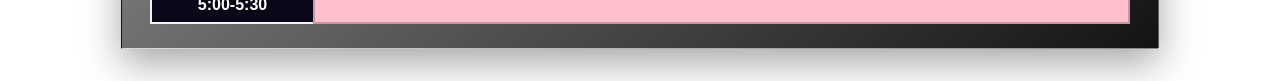
==== commit 605b2ab3: "Resolve merge conflicts and sync main" ====
--- a/AboutMe/index.html
+++ b/AboutMe/index.html
@@ -26,11 +26,12 @@
 <html>
 <head>
 <title>About Jensen</title>
-<link rel="stylesheet" href="style.css">
+<link rel="stylesheet" href="styles/style.css">
 </head>
 <body>
+<div class="floating-document">
 <h1>Jensen</h1>
-<img src="Jensen.jpg" alt="A picture of Jensen" width="500" height="500" style="float: right; margin-left: 15px;">
+<img id="portraitImage" class="portrait" src="Jensen.jpg" alt="A picture of Jensen">
 <h2>Personal Info:</h2>
 <p><b>Major:</b> Software Development<br>
 <b>High School:</b> Utah County Academy of Sciences, 2019<br>
@@ -45,23 +46,28 @@
 <i> The Hitchhiker's Guide to the Galaxy</i> - <a href="https://www.douglasadams.com/">Douglas Adams</a><br></p>
 
 <h2>A Haiku Haiku</h2>
-<p>I wrote this poem because I needed to write a haiku for this assignment, it is probably represantitive of the human struggling with something or other.<br></p>
+<p id="BodyParagraph">I wrote this poem because I needed to write a haiku for this assignment, it is probably represantitive of the human struggling with something or other.<br></p>
 
-<p style="text-align: center;">This is a haiku<br>
+<p class="haiku-text">This is a haiku<br>
 Crazy, I know, a haiku<br>
 That is what it is<br>
 </p>  
 
 <h2>My Personal Interests</h2>
-<p > Recently I have been getting into 3d printing nerf blasters and messing around with them. I have been quite surprised by how powerfule they can be and how hard they can fire a foam dart. It is a lot of fun to experiment with different designs and modifications.</p>
-<p> I also enjoy rock climbing and hiking in my free time. It is a great way to stay active and enjoy the outdoors. I especially love being able to do these with my wife.</p>
-<p> I have also been playing a lot of video games recently. I just played Expedition 33 which is an amazing game if you ever get the chance. I also really like the classic RTS game Total Annihilation.</p>
+<p id="BodyParagraph"> Recently I have been getting into 3d printing nerf blasters and messing around with them. I have been quite surprised by how powerfule they can be and how hard they can fire a foam dart. It is a lot of fun to experiment with different designs and modifications.</p>
+<p id="BodyParagraph"> I also enjoy rock climbing and hiking in my free time. It is a great way to stay active and enjoy the outdoors. I especially love being able to do these with my wife.</p>
+<p id="BodyParagraph"> I have also been playing a lot of video games recently. I just played Expedition 33 which is an amazing game if you ever get the chance. I also really like the classic RTS game Total Annihilation.</p>
 
 
 
 <h2>Class Schedule</h2>
+<<<<<<< HEAD
 <table border="1" cellspacing="3" cellpadding="3">
 <tr>
+=======
+<table cellspacing="3" cellpadding="3">
+<tr class="table-header">
+>>>>>>> 0a0a4a0a278e65cbba3c48a1b82f1968950c5b6b
     <th></th>
     <th>Monday</th>
     <th>Tuesday</th>
@@ -72,11 +78,11 @@
 </tr>
 <tr>
     <th>8:00-8:30</th>
-    <td rowspan="16">Work</td>
-    <td rowspan="3">Web Programming</td>
-    <td rowspan="16">Work</td>
-    <td rowspan="3">Web Programming</td>
-    <td rowspan="16">Work</td>
+    <td rowspan="16" class="work">Work</td>
+    <td rowspan="3" class="web-programming">Web Programming</td>
+    <td rowspan="16" class="work">Work</td>
+    <td rowspan="3" class="web-programming">Web Programming</td>
+    <td rowspan="16" class="work">Work</td>
 
 </tr>
 <tr>
@@ -87,8 +93,8 @@
 </tr>
 <tr>
     <th>9:30-10:00</th>
-    <td rowspan="3">Artificial Intelligence</td>
-    <td rowspan="3">Artificial Intelligence</td>
+    <td rowspan="3" class="artificial-intelligence">Artificial Intelligence</td>
+    <td rowspan="3" class="artificial-intelligence">Artificial Intelligence</td>
 </tr>
 <tr>
     <th>10:00-10:30</th>
@@ -98,8 +104,8 @@
 </tr>
 <tr>
     <th>11:00-11:30</th>
-    <td rowspan="3">Software Development</td>
-    <td rowspan="3">Software Development</td>
+    <td rowspan="3" class="software-development">Software Development</td>
+    <td rowspan="3" class="software-development">Software Development</td>
 </tr>
 <tr>
     <th>11:30-12:00</th>
@@ -109,22 +115,22 @@
 </tr>
 <tr>
     <th>12:30-1:00</th>
-    <td rowspan="2">English</td>
-    <td rowspan="2">English</td>
+    <td rowspan="2" class="english">English</td>
+    <td rowspan="2" class="english">English</td>
 </tr>
 <tr>
     <th>1:00-1:30</th>
 </tr>
 <tr>
     <th>1:30-2:00</th>
-    <td>Go Home</td>
-    <td>Go Home</td>
+    <td class="go-home">Go Home</td>
+    <td class="go-home">Go Home</td>
 
 </tr>
 <tr>
     <th>2:00-2:30</th>
-    <td rowspan="5">Nap</td>
-    <td rowspan="5">Nap</td>
+    <td rowspan="5" class="nap">Nap</td>
+    <td rowspan="5" class="nap">Nap</td>
 </tr>
 <tr>
     <th>2:30-3:00</th>
@@ -137,13 +143,13 @@
 </tr>
 <tr>
     <th>4:00-4:30</th>
-    <td>Go Home</td>
-    <td>Go Home</td>
-    <td>Go Home</td>
+    <td class="go-home">Go Home</td>
+    <td class="go-home">Go Home</td>
+    <td class="go-home">Go Home</td>
 </tr>
 <tr>
     <th>4:30-5:00</th>
-    <td colspan="5" rowspan="2">Dinner</td>
+    <td colspan="5" rowspan="2" class="dinner">Dinner</td>
 </tr>
 <tr>
     <th>5:00-5:30</th>
@@ -151,5 +157,16 @@
 </table>
 
 
+</div>
+
+<div id="imageModal" class="modal" aria-hidden="true">
+    <div class="modal-content">
+        <button id="modalClose" class="modal-close" aria-label="Close image modal">&times;</button>
+        <img id="modalImage" src="Jensen.jpg" alt="A larger picture of Jensen">
+    </div>
+</div>
+
+<script src="script.js"></script>
+
 </body>
 </html>
--- a/AboutMe/styles/style.css
+++ b/AboutMe/styles/style.css
@@ -0,0 +1,202 @@
+a {
+    text-decoration: none;
+}
+
+/* Add underline only on hover */
+a:hover {
+    text-decoration: underline;
+}
+
+
+p {
+  font-family: Impact, sans-serif;
+}
+
+.haiku-text {
+  text-align: center;
+}
+
+p:hover {
+  color: red;
+  transform: scale(1.5);
+  transform-origin: left center;
+  transition: cubic-bezier(0.25, 0.1, 0.25, 1) 0.3s;
+}
+
+body {
+  font-family: Impact, sans-serif;
+  background-image: url("../concrete-seamless.jpg");
+  background-attachment: fixed;
+  background-size: cover;
+  background-position: center;
+  font-size: 12pt;
+  margin: 0;
+  padding: 32px 16px;
+}
+
+.floating-document {
+  max-width: 980px;
+  margin: 0 auto;
+  padding: 24px 28px;
+  background-color: rgba(255, 255, 255, 0.95);
+  border: 1px solid rgba(0, 0, 0, 0.15);
+  box-shadow: 0 14px 36px rgba(0, 0, 0, 0.35);
+  background: linear-gradient(135deg, rgba(255, 255, 255, 0.95) 0%, rgba(8, 6, 6, 0.95) 100%);
+}
+
+.portrait {
+  float: right;
+  width: 494px;
+  margin-left: 15px;
+  cursor: pointer;
+  border-radius: 6px;
+}
+
+.modal {
+  display: none;
+  position: fixed;
+  inset: 0;
+  z-index: 1000;
+  align-items: center;
+  justify-content: center;
+  background: rgba(0, 0, 0, 0.72);
+  backdrop-filter: blur(2px);
+}
+
+.modal.visible {
+  display: flex;
+}
+
+.modal-content {
+  position: relative;
+  width: min(90vw, 1100px);
+}
+
+.modal-content img {
+  display: block;
+  width: 100%;
+  max-height: 85vh;
+  object-fit: contain;
+  border-radius: 8px;
+  border: 2px solid rgba(255, 255, 255, 0.35);
+  box-shadow: 0 18px 48px rgba(0, 0, 0, 0.45);
+}
+
+.modal-close {
+  position: absolute;
+  top: 10px;
+  left: 10px;
+  width: 42px;
+  height: 42px;
+  border: none;
+  border-radius: 999px;
+  background: rgba(0, 0, 0, 0.65);
+  color: #ffffff;
+  font-size: 30px;
+  line-height: 1;
+  cursor: pointer;
+}
+
+.modal-close:hover {
+  background: rgba(0, 0, 0, 0.85);
+}
+
+body.modal-open {
+  overflow: hidden;
+}
+
+body.modal-open .floating-document {
+  filter: blur(3px) brightness(0.7);
+}
+
+
+#BodyParagraph {
+  text-indent: 40px;
+  margin-top: 8px;
+  margin-bottom: 8px;
+}
+
+h1 {
+  font-family: Impact, sans-serif;
+  color: blue;
+  text-align: center;
+  background: linear-gradient(to right, #ff0000, #0000ff);
+  background-clip: text;
+  -webkit-background-clip: text;
+  -webkit-text-fill-color: transparent;
+  text-shadow: 2px 2px 0 rgba(0, 0, 0, 0.35);
+  letter-spacing: 2px;
+}
+h1:hover {
+  transform: scale(3);
+  transition: cubic-bezier(0.25, 0.1, 0.25, 1) 0.3s;
+}
+
+table {
+  border-collapse: collapse;
+  width: 100%;
+  table-layout: fixed;
+}
+
+th, td {
+  border: 2px solid rgb(243, 243, 243);
+  padding: 8px;
+  text-align: center;
+  background-color: rgb(8, 8, 24);
+  color: white;
+}
+
+.table-header {
+  background-color: rgb(84, 84, 196);
+  border: 2px solid rgb(230, 230, 238);
+  color: white;
+}
+
+.work {
+  background-color: rgb(141, 230, 59);
+  border: 2px solid rgb(106, 172, 44);
+  color: rgb(0, 0, 0);
+}
+
+.web-programming {
+  background-color: rgb(255, 0, 0);
+  color: rgb(255, 255, 255);
+  border: 2px solid rgb(200, 0, 0);
+}
+
+.artificial-intelligence {
+  background-color: rgb(0, 255, 255);
+  color: rgb(0, 0, 0);
+  border: 2px solid rgb(0, 200, 200);
+}
+
+.software-development {
+  background-color: rgb(255, 255, 0);
+  color: rgb(0, 0, 0);
+  border: 2px solid rgb(200, 200, 0);
+}
+
+.english {
+  background-color: rgb(255, 165, 0);
+  color: rgb(0, 0, 0);
+  border: 2px solid rgb(200, 130, 0);
+}
+
+.go-home {
+  background-color: rgb(128, 0, 128);
+  color: rgb(255, 255, 255);
+  border: 2px solid rgb(100, 0, 100);
+}
+
+.nap {
+  background-color: rgb(0, 128, 0);
+  color: rgb(255, 255, 255);
+  border: 2px solid rgb(0, 100, 0);
+}
+
+.dinner {
+  background-color: rgb(255, 192, 203);
+  color: rgb(0, 0, 0);
+  border: 2px solid rgb(200, 150, 160);
+}
+
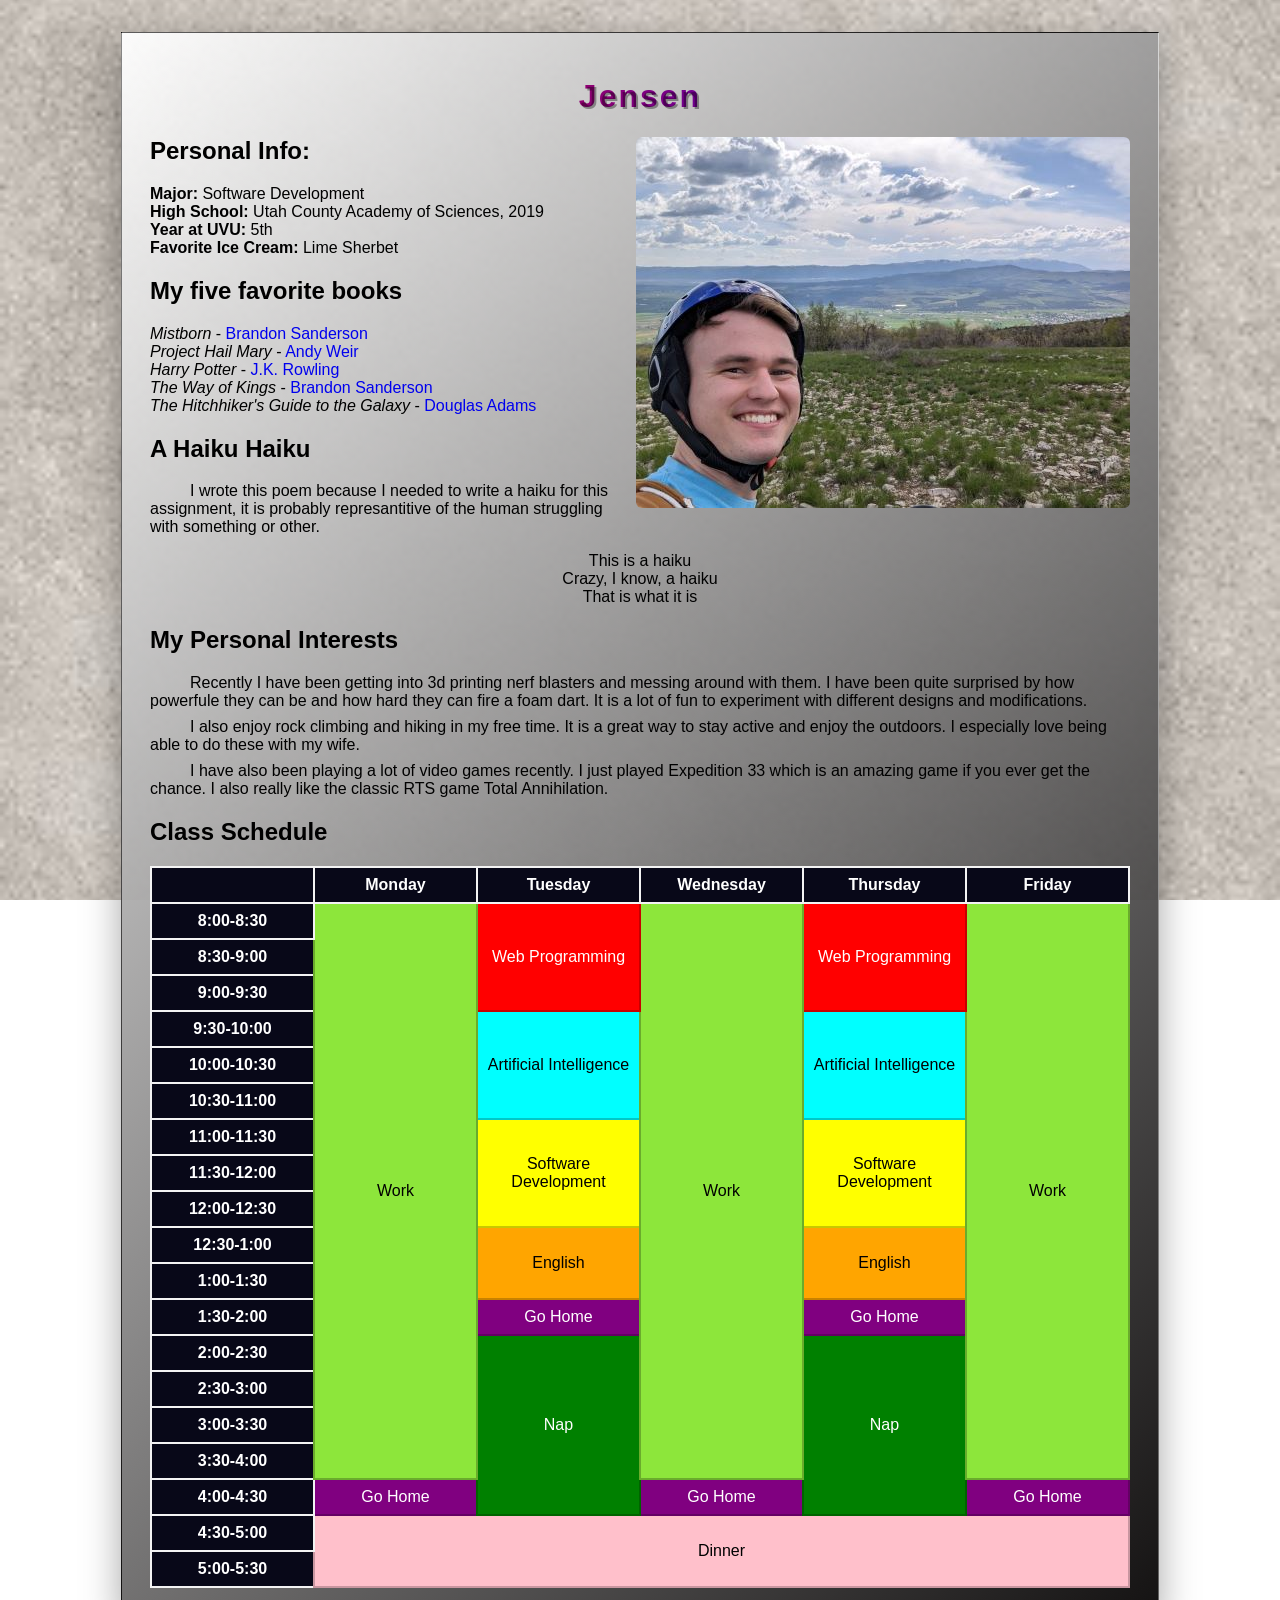
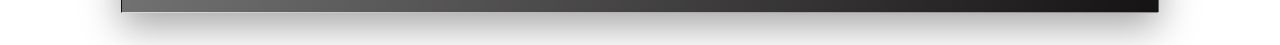
==== commit ad6b28e2: "Polishing and extra credit" ====
--- a/AboutMe/index.html
+++ b/AboutMe/index.html
@@ -61,13 +61,8 @@
 
 
 <h2>Class Schedule</h2>
-<<<<<<< HEAD
 <table border="1" cellspacing="3" cellpadding="3">
 <tr>
-=======
-<table cellspacing="3" cellpadding="3">
-<tr class="table-header">
->>>>>>> 0a0a4a0a278e65cbba3c48a1b82f1968950c5b6b
     <th></th>
     <th>Monday</th>
     <th>Tuesday</th>
